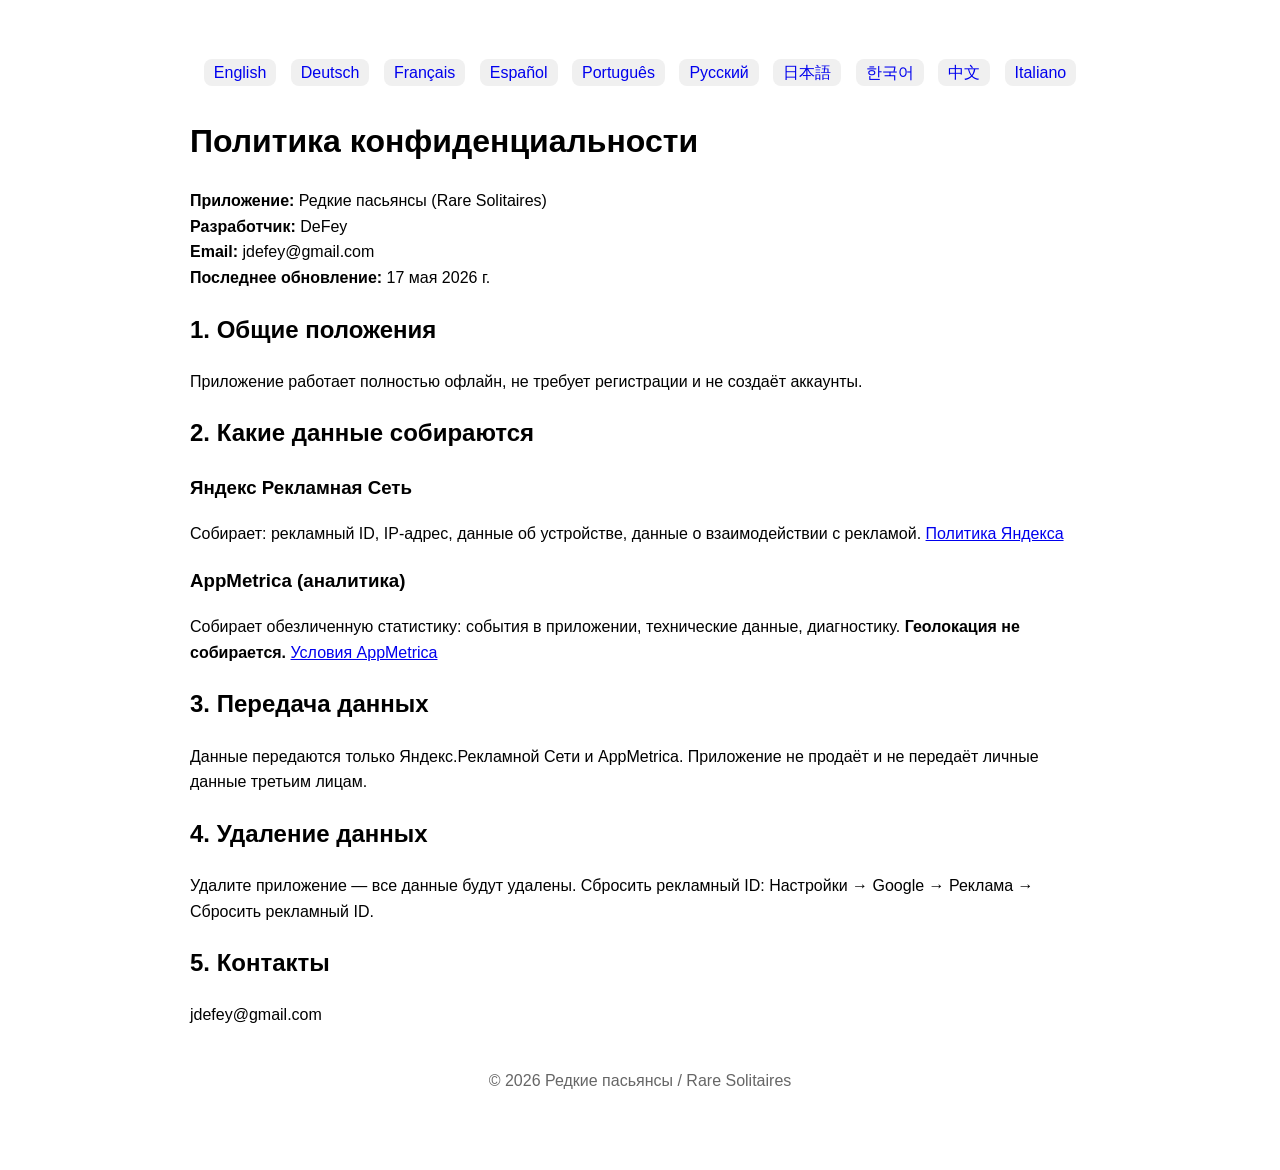
==== rare_solitaire_privacy_policy.html @ 7726cf4d "Add files via upload" ====
<!DOCTYPE html>
<html lang="ru">
<head>
    <meta charset="UTF-8">
    <title>Политика конфиденциальности — Редкие пасьянсы</title>
    <style>
        body { font-family: -apple-system, sans-serif; max-width: 900px; margin: 40px auto; padding: 20px; line-height: 1.6; }
        .lang-switch { text-align: center; margin-bottom: 30px; }
        .lang-switch a { margin: 0 5px; padding: 5px 10px; background: #f0f0f0; border-radius: 8px; text-decoration: none; }
        .lang-section { display: none; }
        .lang-section.active { display: block; }
        .footer { margin-top: 40px; text-align: center; color: #666; }
        @media (prefers-color-scheme: dark) { body { background: #1a1a1a; color: #ddd; } .lang-switch a { background: #333; color: #fff; } }
    </style>
</head>
<body>
<div class="lang-switch">
    <a href="#" data-lang="en">English</a>
    <a href="#" data-lang="de">Deutsch</a>
    <a href="#" data-lang="fr">Français</a>
    <a href="#" data-lang="es">Español</a>
    <a href="#" data-lang="pt">Português</a>
    <a href="#" data-lang="ru">Русский</a>
    <a href="#" data-lang="ja">日本語</a>
    <a href="#" data-lang="ko">한국어</a>
    <a href="#" data-lang="zh">中文</a>
    <a href="#" data-lang="it">Italiano</a>
</div>
<div id="lang-ru" class="lang-section active">
    <h1>Политика конфиденциальности</h1>
    <p><strong>Приложение:</strong> Редкие пасьянсы (Rare Solitaires)<br><strong>Разработчик:</strong> DeFey<br><strong>Email:</strong> jdefey@gmail.com<br><strong>Последнее обновление:</strong> 17 мая 2026 г.</p>
    <h2>1. Общие положения</h2>
    <p>Приложение работает полностью офлайн, не требует регистрации и не создаёт аккаунты.</p>
    <h2>2. Какие данные собираются</h2>
    <h3>Яндекс Рекламная Сеть</h3>
    <p>Собирает: рекламный ID, IP-адрес, данные об устройстве, данные о взаимодействии с рекламой. <a href="https://yandex.ru/legal/confidential/">Политика Яндекса</a></p>
    <h3>AppMetrica (аналитика)</h3>
    <p>Собирает обезличенную статистику: события в приложении, технические данные, диагностику. <strong>Геолокация не собирается.</strong> <a href="https://yandex.ru/legal/metrica_termsofuse/">Условия AppMetrica</a></p>
    <h2>3. Передача данных</h2>
    <p>Данные передаются только Яндекс.Рекламной Сети и AppMetrica. Приложение не продаёт и не передаёт личные данные третьим лицам.</p>
    <h2>4. Удаление данных</h2>
    <p>Удалите приложение — все данные будут удалены. Сбросить рекламный ID: Настройки → Google → Реклама → Сбросить рекламный ID.</p>
    <h2>5. Контакты</h2>
    <p>jdefey@gmail.com</p>
</div>
<div id="lang-en" class="lang-section">
    <h1>Privacy Policy</h1>
    <p><strong>App:</strong> Rare Solitaires<br><strong>Developer:</strong> DeFey<br><strong>Email:</strong> jdefey@gmail.com<br><strong>Last Updated:</strong> May 17, 2026</p>
    <h2>1. General Provisions</h2>
    <p>The App works completely offline, does not require registration, and does not create accounts.</p>
    <h2>2. Data Collected</h2>
    <h3>Yandex Advertising Network</h3>
    <p>Collects: advertising ID, IP address, device data, ad interaction data. <a href="https://yandex.com/legal/confidential/">Yandex Policy</a></p>
    <h3>AppMetrica (Analytics)</h3>
    <p>Collects anonymized statistics: in-app events, technical data, diagnostics. <strong>Location is not collected.</strong> <a href="https://yandex.com/legal/metrica_termsofuse/en">AppMetrica Terms</a></p>
    <h2>3. Data Sharing</h2>
    <p>Data is transferred only to Yandex Advertising Network and AppMetrica. The App does not sell or transfer personal data to third parties.</p>
    <h2>4. Data Deletion</h2>
    <p>Uninstall the App — all data will be deleted. Reset advertising ID: Settings → Google → Ads → Reset advertising ID.</p>
    <h2>5. Contact</h2>
    <p>jdefey@gmail.com</p>
</div>
<div id="lang-de" class="lang-section">
    <h1>Datenschutzerklärung</h1>
    <p><strong>App:</strong> Rare Solitaires<br><strong>Entwickler:</strong> DeFey<br><strong>E-Mail:</strong> jdefey@gmail.com<br><strong>Letzte Aktualisierung:</strong> 17. Mai 2026</p>
    <h2>1. Allgemeine Bestimmungen</h2>
    <p>Die App funktioniert vollständig offline, erfordert keine Registrierung und erstellt keine Konten.</p>
    <h2>2. Gesammelte Daten</h2>
    <h3>Yandex Werbenetzwerk</h3>
    <p>Sammelt: Werbe-ID, IP-Adresse, Gerätedaten, Interaktionsdaten mit Werbung. <a href="https://yandex.ru/legal/confidential/">Yandex Richtlinie</a></p>
    <h3>AppMetrica (Analyse)</h3>
    <p>Sammelt anonymisierte Statistiken: App-Ereignisse, technische Daten, Diagnosen. <strong>Standort wird nicht erfasst.</strong> <a href="https://yandex.ru/legal/metrica_termsofuse/">AppMetrica Bedingungen</a></p>
    <h2>3. Datenweitergabe</h2>
    <p>Daten werden nur an das Yandex Werbenetzwerk und AppMetrica weitergegeben.</p>
    <h2>4. Datenlöschung</h2>
    <p>Deinstallieren Sie die App — alle Daten werden gelöscht. Werbe-ID zurücksetzen: Einstellungen → Google → Werbung → Werbe-ID zurücksetzen.</p>
    <h2>5. Kontakt</h2>
    <p>jdefey@gmail.com</p>
</div>
<div id="lang-fr" class="lang-section">
    <h1>Politique de confidentialité</h1>
    <p><strong>Application:</strong> Rare Solitaires<br><strong>Développeur:</strong> DeFey<br><strong>Email:</strong> jdefey@gmail.com<br><strong>Dernière mise à jour:</strong> 17 mai 2026</p>
    <h2>1. Dispositions générales</h2>
    <p>L'application fonctionne entièrement hors ligne, ne nécessite pas d'inscription et ne crée pas de comptes.</p>
    <h2>2. Données collectées</h2>
    <h3>Réseau publicitaire Yandex</h3>
    <p>Collecte: ID publicitaire, adresse IP, données de l'appareil, interactions avec les publicités. <a href="https://yandex.ru/legal/confidential/">Politique Yandex</a></p>
    <h3>AppMetrica (analytique)</h3>
    <p>Collecte des statistiques anonymisées: événements dans l'application, données techniques, diagnostics. <strong>La localisation n'est pas collectée.</strong> <a href="https://yandex.ru/legal/metrica_termsofuse/">Conditions AppMetrica</a></p>
    <h2>3. Partage des données</h2>
    <p>Les données sont transmises uniquement au réseau publicitaire Yandex et à AppMetrica.</p>
    <h2>4. Suppression des données</h2>
    <p>Désinstallez l'application — toutes les données seront supprimées. Réinitialiser l'ID publicitaire: Paramètres → Google → Publicité → Réinitialiser l'ID publicitaire.</p>
    <h2>5. Contact</h2>
    <p>jdefey@gmail.com</p>
</div>
<div id="lang-es" class="lang-section">
    <h1>Política de privacidad</h1>
    <p><strong>Aplicación:</strong> Rare Solitaires<br><strong>Desarrollador:</strong> DeFey<br><strong>Email:</strong> jdefey@gmail.com<br><strong>Última actualización:</strong> 17 de mayo de 2026</p>
    <h2>1. Disposiciones generales</h2>
    <p>La aplicación funciona completamente sin conexión, no requiere registro y no crea cuentas.</p>
    <h2>2. Datos recopilados</h2>
    <h3>Red publicitaria Yandex</h3>
    <p>Recopila: ID publicitario, dirección IP, datos del dispositivo, interacciones con anuncios. <a href="https://yandex.ru/legal/confidential/">Política de Yandex</a></p>
    <h3>AppMetrica (analítica)</h3>
    <p>Recopila estadísticas anónimas: eventos en la aplicación, datos técnicos, diagnósticos. <strong>No se recopila la ubicación.</strong> <a href="https://yandex.ru/legal/metrica_termsofuse/">Términos de AppMetrica</a></p>
    <h2>3. Compartir datos</h2>
    <p>Los datos se transfieren solo a la Red publicitaria de Yandex y a AppMetrica.</p>
    <h2>4. Eliminación de datos</h2>
    <p>Desinstala la aplicación — todos los datos se eliminarán. Restablecer ID publicitario: Configuración → Google → Anuncios → Restablecer ID publicitario.</p>
    <h2>5. Contacto</h2>
    <p>jdefey@gmail.com</p>
</div>
<div id="lang-pt" class="lang-section">
    <h1>Política de Privacidade</h1>
    <p><strong>Aplicativo:</strong> Rare Solitaires<br><strong>Desenvolvedor:</strong> DeFey<br><strong>Email:</strong> jdefey@gmail.com<br><strong>Última atualização:</strong> 17 de maio de 2026</p>
    <h2>1. Disposições gerais</h2>
    <p>O aplicativo funciona completamente offline, não requer registro e não cria contas.</p>
    <h2>2. Dados coletados</h2>
    <h3>Rede de anúncios Yandex</h3>
    <p>Coleta: ID de publicidade, endereço IP, dados do dispositivo, interações com anúncios. <a href="https://yandex.ru/legal/confidential/">Política Yandex</a></p>
    <h3>AppMetrica (analítica)</h3>
    <p>Coleta estatísticas anônimas: eventos no aplicativo, dados técnicos, diagnósticos. <strong>A localização não é coletada.</strong> <a href="https://yandex.ru/legal/metrica_termsofuse/">Termos AppMetrica</a></p>
    <h2>3. Compartilhamento de dados</h2>
    <p>Os dados são transferidos apenas para a Rede de Anúncios Yandex e AppMetrica.</p>
    <h2>4. Exclusão de dados</h2>
    <p>Desinstale o aplicativo — todos os dados serão excluídos. Redefinir ID de publicidade: Configurações → Google → Anúncios → Redefinir ID de publicidade.</p>
    <h2>5. Contato</h2>
    <p>jdefey@gmail.com</p>
</div>
<div id="lang-ja" class="lang-section">
    <h1>プライバシーポリシー</h1>
    <p><strong>アプリ:</strong> Rare Solitaires<br><strong>開発者:</strong> DeFey<br><strong>メール:</strong> jdefey@gmail.com<br><strong>最終更新日:</strong> 2026年5月17日</p>
    <h2>1. 一般規定</h2>
    <p>このアプリは完全にオフラインで動作し、登録は不要で、アカウントも作成しません。</p>
    <h2>2. 収集されるデータ</h2>
    <h3>Yandex広告ネットワーク</h3>
    <p>収集する情報：広告ID、IPアドレス、デバイス情報、広告とのやり取り。 <a href="https://yandex.ru/legal/confidential/">Yandexポリシー</a></p>
    <h3>AppMetrica（分析）</h3>
    <p>匿名統計を収集：アプリ内イベント、技術データ、診断情報。<strong>位置情報は収集しません。</strong> <a href="https://yandex.ru/legal/metrica_termsofuse/">AppMetrica利用規約</a></p>
    <h2>3. データ共有</h2>
    <p>データはYandex広告ネットワークとAppMetricaにのみ転送されます。</p>
    <h2>4. データ削除</h2>
    <p>アプリをアンインストールすると、すべてのデータが削除されます。広告IDのリセット：設定 → Google → 広告 → 広告IDをリセット。</p>
    <h2>5. お問い合わせ</h2>
    <p>jdefey@gmail.com</p>
</div>
<div id="lang-ko" class="lang-section">
    <h1>개인정보 보호정책</h1>
    <p><strong>앱:</strong> Rare Solitaires<br><strong>개발자:</strong> DeFey<br><strong>이메일:</strong> jdefey@gmail.com<br><strong>마지막 업데이트:</strong> 2026년 5월 17일</p>
    <h2>1. 일반 조항</h2>
    <p>이 앱은 완전히 오프라인으로 작동하며, 등록이 필요하지 않고 계정을 생성하지 않습니다.</p>
    <h2>2. 수집되는 데이터</h2>
    <h3>Yandex 광고 네트워크</h3>
    <p>수집 항목: 광고 ID, IP 주소, 기기 정보, 광고 상호작용 데이터. <a href="https://yandex.ru/legal/confidential/">Yandex 정책</a></p>
    <h3>AppMetrica (분석)</h3>
    <p>익명 통계 수집: 앱 내 이벤트, 기술 데이터, 진단 정보.<strong>위치 정보는 수집되지 않습니다.</strong> <a href="https://yandex.ru/legal/metrica_termsofuse/">AppMetrica 약관</a></p>
    <h2>3. 데이터 공유</h2>
    <p>데이터는 Yandex 광고 네트워크 및 AppMetrica에만 전송됩니다.</p>
    <h2>4. 데이터 삭제</h2>
    <p>앱을 제거하면 모든 데이터가 삭제됩니다. 광고 ID 재설정: 설정 → Google → 광고 → 광고 ID 재설정.</p>
    <h2>5. 연락처</h2>
    <p>jdefey@gmail.com</p>
</div>
<div id="lang-zh" class="lang-section">
    <h1>隐私政策</h1>
    <p><strong>应用:</strong> Rare Solitaires<br><strong>开发者:</strong> DeFey<br><strong>邮箱:</strong> jdefey@gmail.com<br><strong>最后更新:</strong> 2026年5月17日</p>
    <h2>1. 总则</h2>
    <p>本应用完全离线运行，不需要注册，也不创建帐户。</p>
    <h2>2. 收集的数据</h2>
    <h3>Yandex广告网络</h3>
    <p>收集：广告ID、IP地址、设备数据、广告互动数据。<a href="https://yandex.ru/legal/confidential/">Yandex政策</a></p>
    <h3>AppMetrica（分析）</h3>
    <p>收集匿名统计数据：应用内事件、技术数据、诊断信息。<strong>不收集位置信息。</strong><a href="https://yandex.ru/legal/metrica_termsofuse/">AppMetrica条款</a></p>
    <h2>3. 数据共享</h2>
    <p>数据仅传输给Yandex广告网络和AppMetrica。</p>
    <h2>4. 数据删除</h2>
    <p>卸载应用即删除所有数据。重置广告ID：设置 → Google → 广告 → 重置广告ID。</p>
    <h2>5. 联系方式</h2>
    <p>jdefey@gmail.com</p>
</div>
<div id="lang-it" class="lang-section">
    <h1>Informativa sulla privacy</h1>
    <p><strong>App:</strong> Rare Solitaires<br><strong>Sviluppatore:</strong> DeFey<br><strong>Email:</strong> jdefey@gmail.com<br><strong>Ultimo aggiornamento:</strong> 17 maggio 2026</p>
    <h2>1. Disposizioni generali</h2>
    <p>L'app funziona completamente offline, non richiede registrazione e non crea account.</p>
    <h2>2. Dati raccolti</h2>
    <h3>Rete pubblicitaria Yandex</h3>
    <p>Raccoglie: ID pubblicitario, indirizzo IP, dati del dispositivo, interazioni con gli annunci. <a href="https://yandex.ru/legal/confidential/">Informativa Yandex</a></p>
    <h3>AppMetrica (analisi)</h3>
    <p>Raccoglie statistiche anonime: eventi nell'app, dati tecnici, diagnosi. <strong>La posizione non viene raccolta.</strong> <a href="https://yandex.ru/legal/metrica_termsofuse/">Termini AppMetrica</a></p>
    <h2>3. Condivisione dei dati</h2>
    <p>I dati vengono trasferiti solo alla Rete pubblicitaria Yandex e ad AppMetrica.</p>
    <h2>4. Cancellazione dei dati</h2>
    <p>Disinstalla l'app — tutti i dati verranno cancellati. Reimpostare l'ID pubblicitario: Impostazioni → Google → Annunci → Reimposta ID pubblicitario.</p>
    <h2>5. Contatti</h2>
    <p>jdefey@gmail.com</p>
</div>
<div class="footer">
    <p>© 2026 Редкие пасьянсы / Rare Solitaires</p>
</div>
<script>
document.querySelectorAll('.lang-switch a').forEach(link => {
    link.addEventListener('click', (e) => {
        e.preventDefault();
        const lang = link.getAttribute('data-lang');
        document.querySelectorAll('.lang-section').forEach(section => section.classList.remove('active'));
        const target = document.getElementById('lang-' + lang);
        if (target) target.classList.add('active');
        localStorage.setItem('privacyLang', lang);
    });
});
const savedLang = localStorage.getItem('privacyLang');
if (savedLang && document.getElementById('lang-' + savedLang)) {
    document.querySelectorAll('.lang-section').forEach(s => s.classList.remove('active'));
    document.getElementById('lang-' + savedLang).classList.add('active');
}
</script>
</body>
</html>
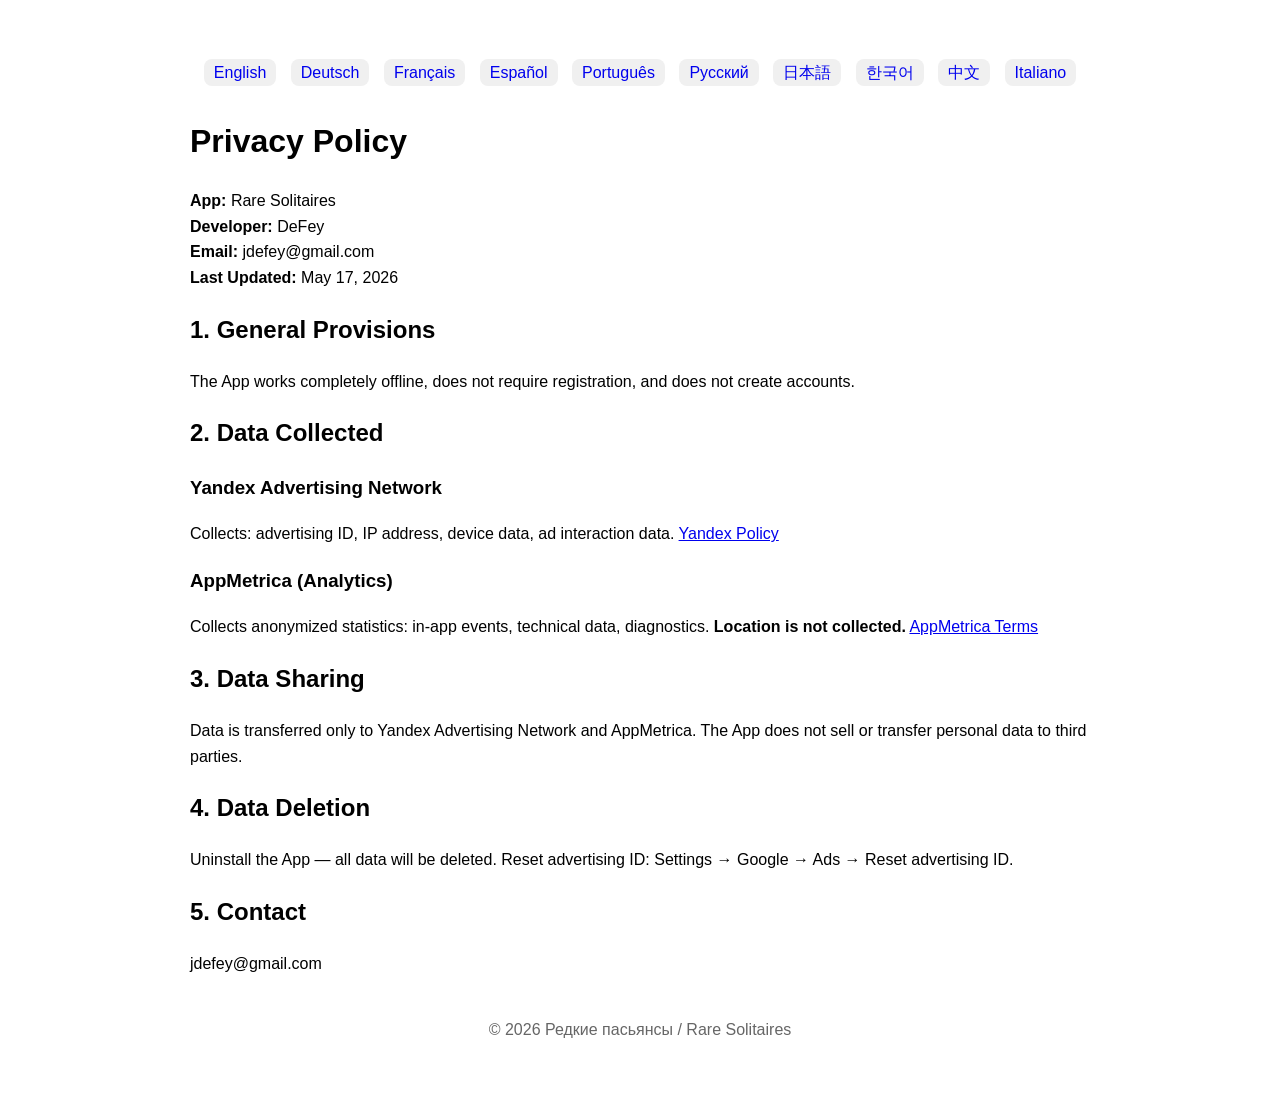
==== commit 735dd898: "Update rare_solitaire_privacy_policy.html" ====
--- a/rare_solitaire_privacy_policy.html
+++ b/rare_solitaire_privacy_policy.html
@@ -1,5 +1,5 @@
 <!DOCTYPE html>
-<html lang="ru">
+<html lang="en">
 <head>
     <meta charset="UTF-8">
     <title>Политика конфиденциальности — Редкие пасьянсы</title>
@@ -26,7 +26,7 @@
     <a href="#" data-lang="zh">中文</a>
     <a href="#" data-lang="it">Italiano</a>
 </div>
-<div id="lang-ru" class="lang-section active">
+<div id="lang-ru" class="lang-section">
     <h1>Политика конфиденциальности</h1>
     <p><strong>Приложение:</strong> Редкие пасьянсы (Rare Solitaires)<br><strong>Разработчик:</strong> DeFey<br><strong>Email:</strong> jdefey@gmail.com<br><strong>Последнее обновление:</strong> 17 мая 2026 г.</p>
     <h2>1. Общие положения</h2>
@@ -43,7 +43,7 @@
     <h2>5. Контакты</h2>
     <p>jdefey@gmail.com</p>
 </div>
-<div id="lang-en" class="lang-section">
+<div id="lang-en" class="lang-section active">
     <h1>Privacy Policy</h1>
     <p><strong>App:</strong> Rare Solitaires<br><strong>Developer:</strong> DeFey<br><strong>Email:</strong> jdefey@gmail.com<br><strong>Last Updated:</strong> May 17, 2026</p>
     <h2>1. General Provisions</h2>
@@ -217,4 +217,4 @@
 }
 </script>
 </body>
-</html>+</html>
